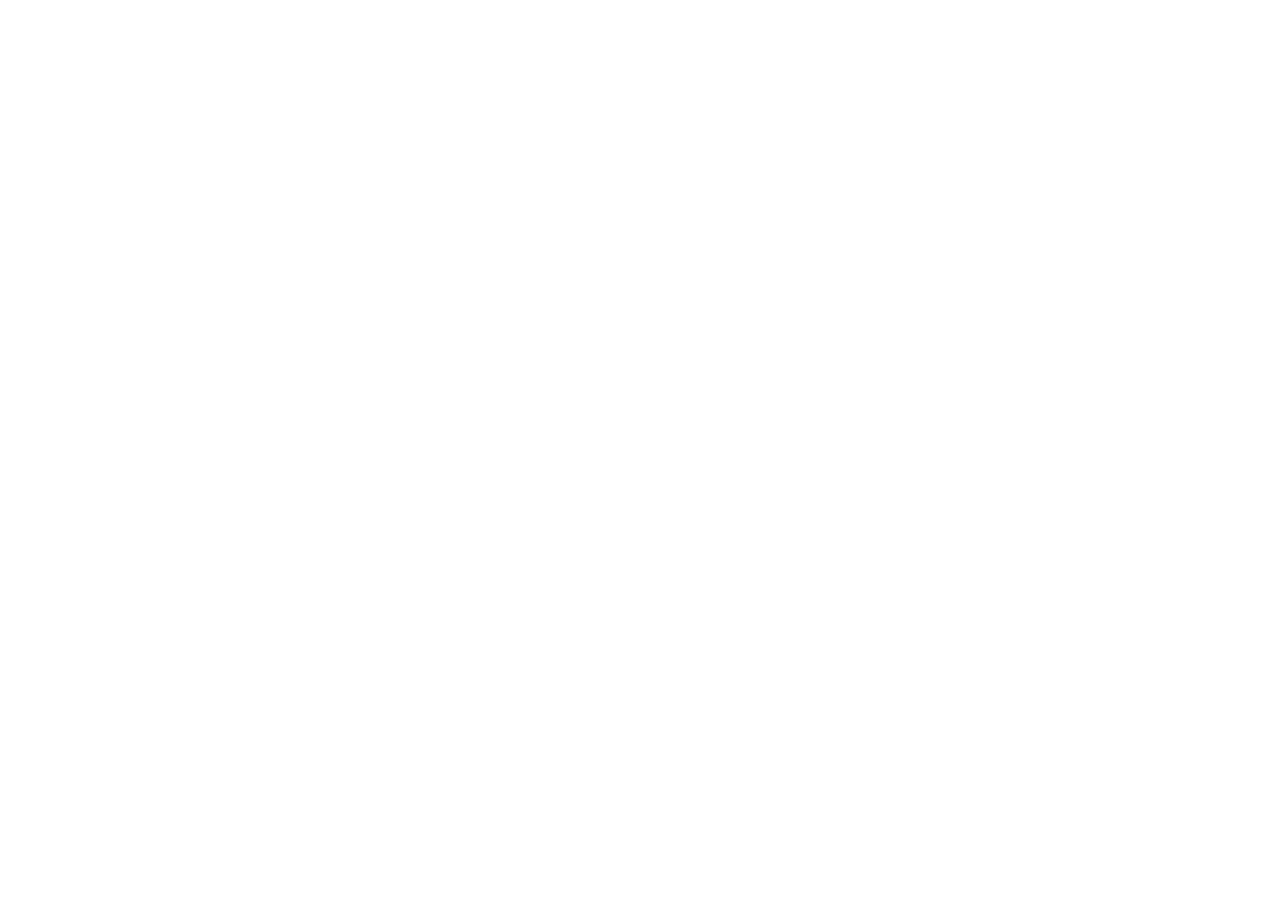
==== Taskbar/cosmetic.html @ b47b29db "Create cosmetic page" ====
<!DOCTYPE html>
<html lang="en">
<head>
    <meta charset="UTF-8">
    <meta name="viewport" content="width=device-width, initial-scale=1.0">
    <title>Document</title>
</head>
<body>
    
</body>
</html>
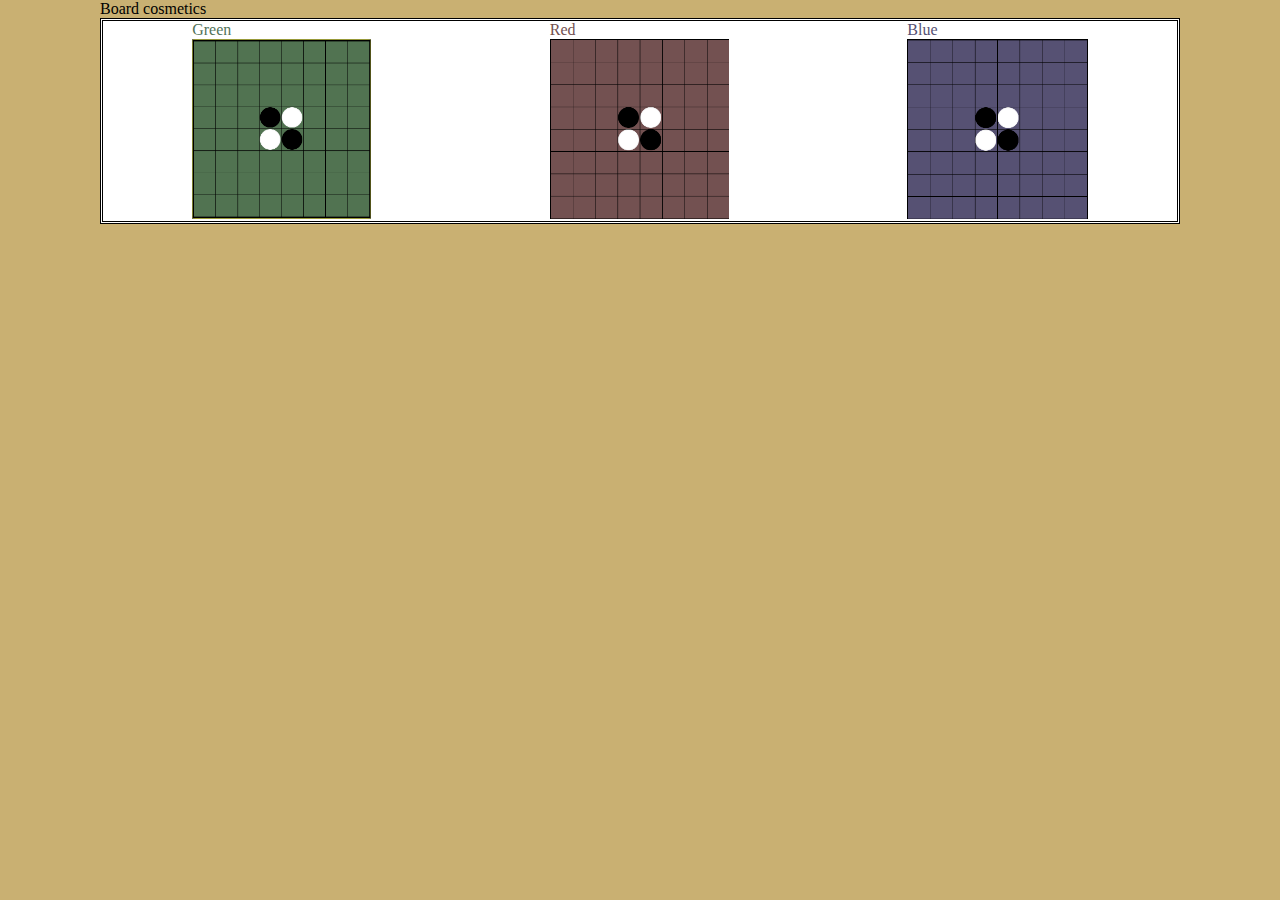
==== commit 3ee6cfce: "Add features to cosmetic page" ====
--- a/Taskbar/cosmetic.html
+++ b/Taskbar/cosmetic.html
@@ -4,8 +4,27 @@
     <meta charset="UTF-8">
     <meta name="viewport" content="width=device-width, initial-scale=1.0">
     <title>Document</title>
+    <link rel="stylesheet" href="cosmetic.css">
 </head>
 <body>
+    <div class = "container">
+        <span style="margin-left: 100px">Board cosmetics</span>
+        <div class = "board-cosmetic">
+            <div class = "color-block">
+                <span style = "color: rgb(81, 115, 89)">Green</span>
+                <img src = ../green.png>
+            </div>
+            <div class = "color-block">
+                <span style = "color: rgb(115, 81, 81)">Red</span>
+                <img src = ../red.png>
+            </div>
+            <div class = "color-block">
+                <span style = "color: rgb(86, 81, 115)">Blue</span>
+                <img src = ../blue.png>
+            </div>
+        </div>
+    </div>
+    <div></div>
     
 </body>
 </html>--- a/Taskbar/cosmetic.css
+++ b/Taskbar/cosmetic.css
@@ -0,0 +1,24 @@
+body {
+    margin: 0;
+    background-color: rgb(201, 176, 114);
+}
+
+.board-cosmetic {
+    display: flex;
+    flex-direction: row;
+    border-style: double;
+    height: 200px;
+    justify-content: space-around;
+    background-color: rgb(255, 255, 255);
+    margin-left: 100px;
+    margin-right: 100px;
+}
+
+.color-block {
+    display: flex;
+    flex-direction: column;
+}
+
+img {
+    height: 90%;
+}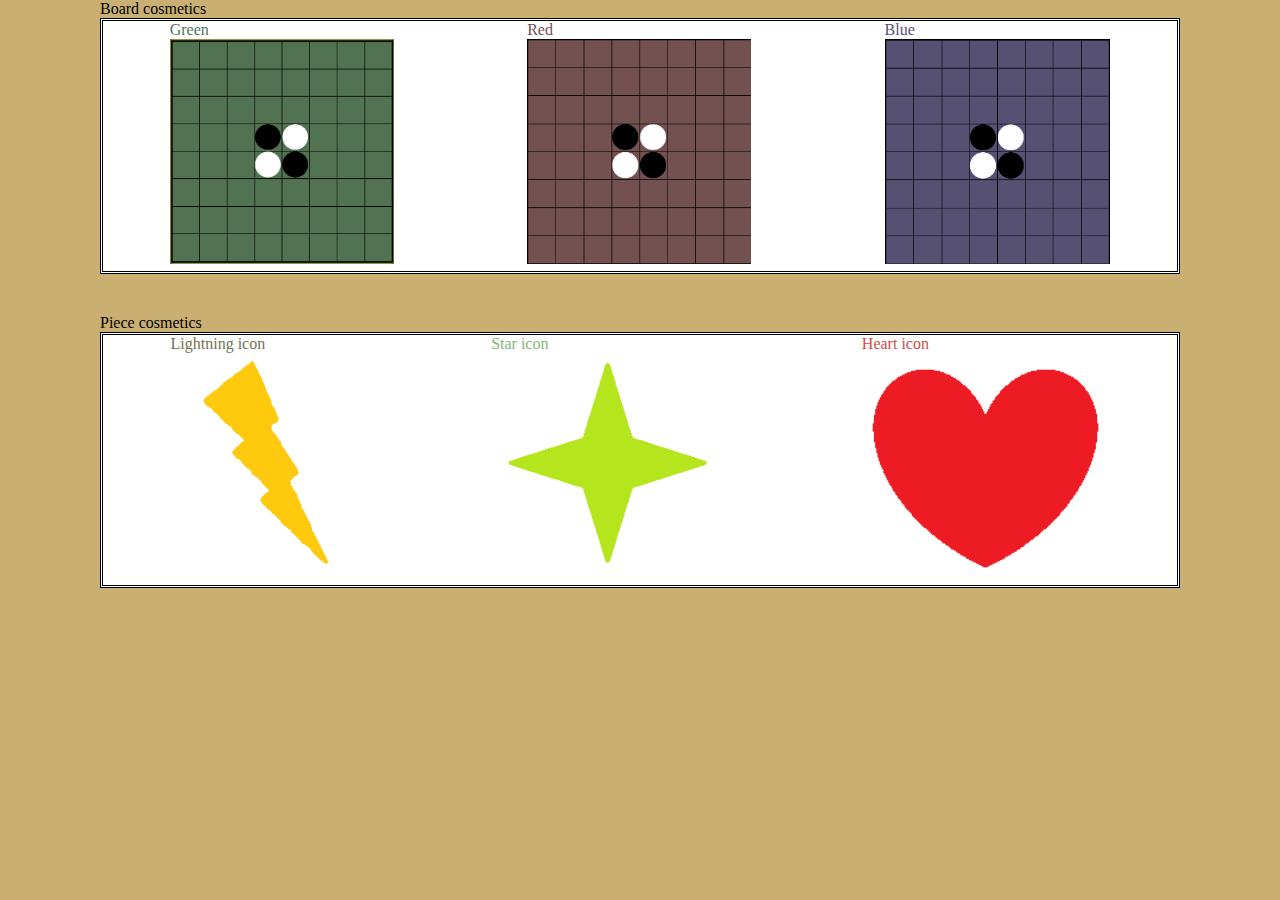
==== commit 029112d0: "Add piece cosmetic section" ====
--- a/Taskbar/cosmetic.html
+++ b/Taskbar/cosmetic.html
@@ -8,19 +8,39 @@
 </head>
 <body>
     <div class = "container">
-        <span style="margin-left: 100px">Board cosmetics</span>
-        <div class = "board-cosmetic">
-            <div class = "color-block">
-                <span style = "color: rgb(81, 115, 89)">Green</span>
-                <img src = ../green.png>
+        
+        <div>
+            <span style="margin-left: 100px; font-family: fantasy;">Board cosmetics</span>
+            <div class = "board-cosmetic">
+                <div class = "color-block">
+                    <span style = "color: rgb(81, 115, 89)">Green</span>
+                    <img src = ../green.png>
+                </div>
+                <div class = "color-block">
+                    <span style = "color: rgb(115, 81, 81)">Red</span>
+                    <img src = ../red.png>
+                </div>
+                <div class = "color-block">
+                    <span style = "color: rgb(86, 81, 115)">Blue</span>
+                    <img src = ../blue.png>
+                </div>
             </div>
-            <div class = "color-block">
-                <span style = "color: rgb(115, 81, 81)">Red</span>
-                <img src = ../red.png>
-            </div>
-            <div class = "color-block">
-                <span style = "color: rgb(86, 81, 115)">Blue</span>
-                <img src = ../blue.png>
+        </div>
+        <div>
+            <span style="margin-left: 100px; font-family: fantasy">Piece cosmetics</span>
+            <div class = "board-cosmetic">
+                <div class = "color-block">
+                    <span style = "color: rgb(115, 114, 81)">Lightning icon </span>
+                    <img src = ../lightning.png>
+                </div>
+                <div class = "color-block">
+                    <span style = "color: rgb(127, 184, 119)">Star icon </span>
+                    <img src = ../star.png>
+                </div>
+                <div class = "color-block">
+                    <span style = "color: rgb(213, 73, 73)">Heart icon </span>
+                    <img src = ../heart.png>
+                </div>
             </div>
         </div>
     </div>
--- a/Taskbar/cosmetic.css
+++ b/Taskbar/cosmetic.css
@@ -7,7 +7,7 @@
     display: flex;
     flex-direction: row;
     border-style: double;
-    height: 200px;
+    height: 250px;
     justify-content: space-around;
     background-color: rgb(255, 255, 255);
     margin-left: 100px;
@@ -21,4 +21,10 @@
 
 img {
     height: 90%;
+}
+
+.container {
+    display: flex;
+    flex-direction: column;
+    gap: 40px;
 }